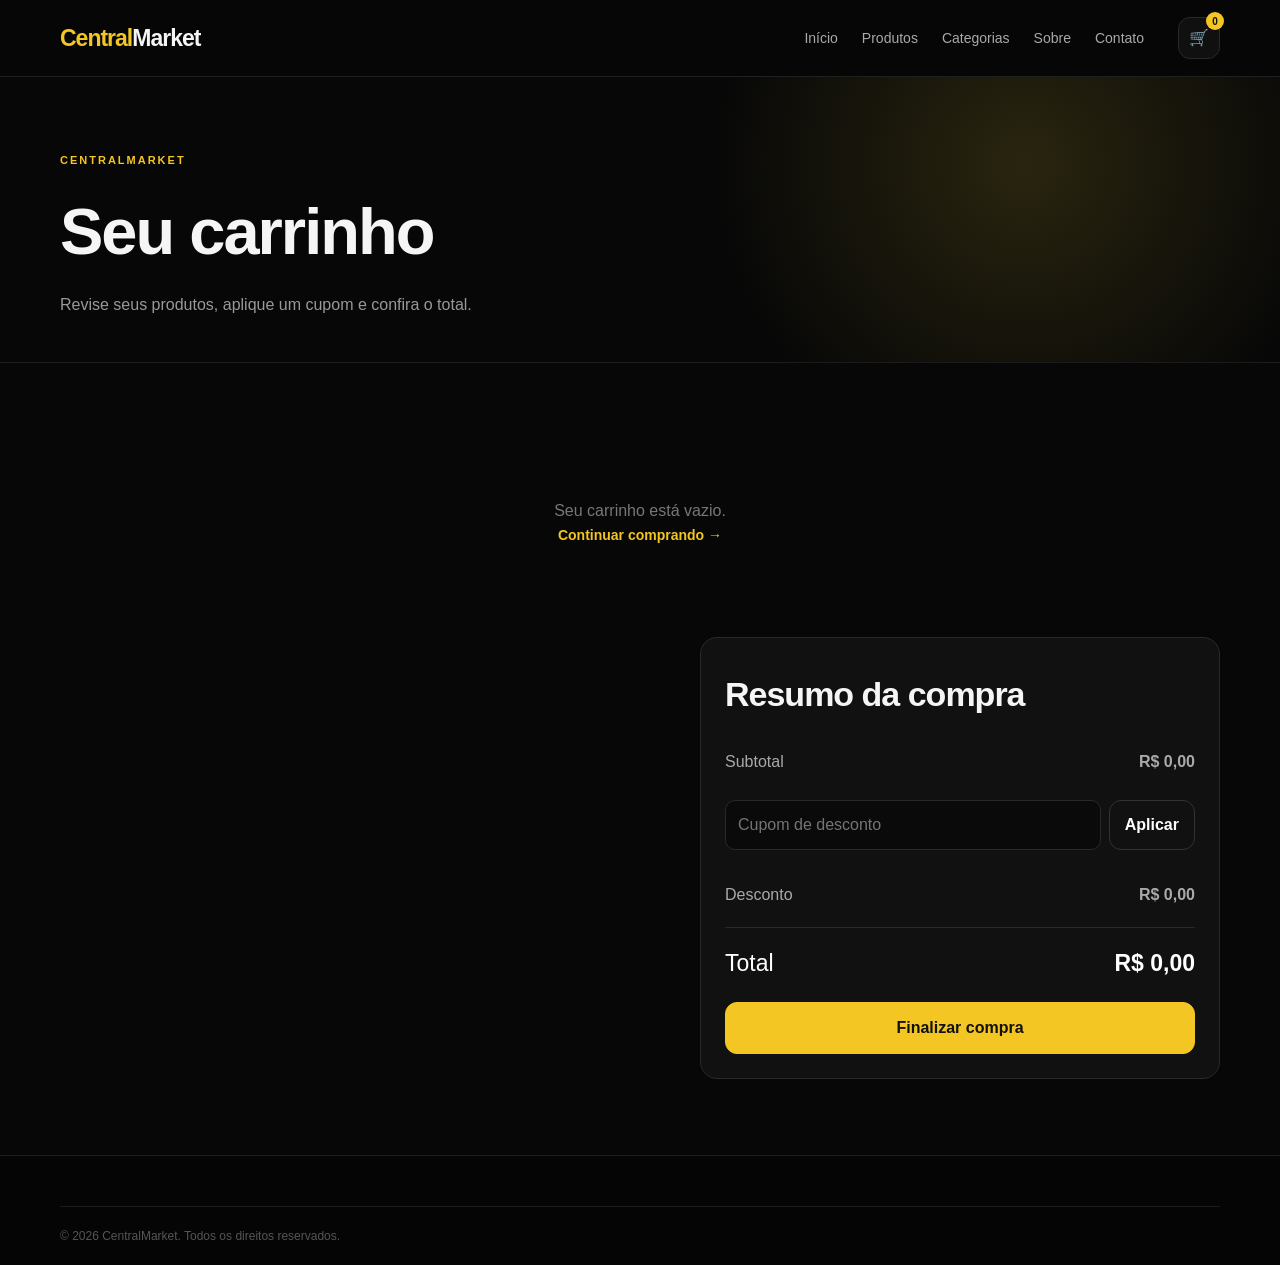
==== carrinho.html @ 90372ec9 "Add files via upload" ====
<!DOCTYPE html>
<html lang="pt-BR"><head><meta charset="UTF-8"><meta name="viewport" content="width=device-width,initial-scale=1.0"><title>Seu carrinho — CentralMarket</title><link rel="stylesheet" href="style.css"></head>
<body><header class="header"><div class="container nav"><a class="logo" href="index.html"><span>Central</span>Market</a><nav><a href="index.html">Início</a><a href="produtos.html">Produtos</a><a href="categorias.html">Categorias</a><a href="sobre.html">Sobre</a><a href="contato.html">Contato</a></nav><div class="actions"><button class="icon-btn cart-btn" id="cartBtn">🛒<b id="cartCount">0</b></button></div></div></header>
<main><section class="page-hero"><div class="container"><span class="eyebrow">CENTRALMARKET</span><h1>Seu carrinho</h1><p>Revise seus produtos, aplique um cupom e confira o total.</p></div></section><section class="section"><div class="container" id="fullCart"></div></section></main><div id="cartMount"></div><footer class="footer"><div class="container copyright">© 2026 CentralMarket. Todos os direitos reservados.</div></footer><script src="script.js"></script></body></html>
---- style.css ----
*{box-sizing:border-box;margin:0;padding:0}html{scroll-behavior:smooth}body{font-family:Inter,Arial,sans-serif;background:#070707;color:#f5f5f5;line-height:1.5}a{text-decoration:none;color:inherit}button,input,select,textarea{font:inherit}.container{width:min(1160px,92%);margin:auto}.header{position:sticky;top:0;z-index:50;background:rgba(7,7,7,.9);backdrop-filter:blur(14px);border-bottom:1px solid #202020}.nav{height:76px;display:flex;align-items:center;gap:34px}.logo{font-size:23px;font-weight:900;letter-spacing:-1px}.logo span{color:#f3c623}.nav nav{display:flex;gap:24px;margin-left:auto}.nav nav a{color:#a9a9a9;font-size:14px;transition:.2s}.nav nav a:hover,.nav nav a.active{color:#fff}.actions{display:flex;gap:9px}.icon-btn{width:42px;height:42px;border:1px solid #292929;background:#101010;color:#fff;border-radius:12px;cursor:pointer;display:grid;place-items:center;position:relative}.icon-btn b{position:absolute;top:-6px;right:-5px;background:#f3c623;color:#111;border-radius:99px;font-size:10px;min-width:18px;height:18px;display:grid;place-items:center}.hero{padding:72px 0 55px;background:radial-gradient(circle at 75% 35%,#29250f 0,transparent 34%),#070707}.hero-grid{display:grid;grid-template-columns:1.05fr .95fr;gap:52px;align-items:center}.eyebrow{color:#f3c623;font-size:11px;font-weight:800;letter-spacing:2px}.hero h1{font-size:clamp(42px,6vw,72px);line-height:1.02;letter-spacing:-3px;margin:18px 0}.hero h1 strong{color:#f3c623}.hero p{max-width:570px;color:#aaa;font-size:17px}.hero-actions{display:flex;gap:12px;margin-top:30px}.btn{display:inline-flex;justify-content:center;align-items:center;border-radius:12px;padding:13px 20px;font-weight:800;border:1px solid #333;cursor:pointer}.btn.primary{background:#f3c623;color:#111;border-color:#f3c623}.btn.ghost{background:#111;color:#fff}.hero-video{height:430px;border-radius:26px;overflow:hidden;border:1px solid #292929;background:#111}.hero-video video{width:100%;height:100%;object-fit:cover}.benefits{border-top:1px solid #1c1c1c;border-bottom:1px solid #1c1c1c;background:#0c0c0c}.benefits-grid{display:grid;grid-template-columns:repeat(3,1fr);padding:25px 0;gap:25px}.benefits-grid div{display:flex;flex-direction:column;gap:3px}.benefits-grid strong{font-size:14px}.benefits-grid span,.muted{color:#888;font-size:13px}.section{padding:76px 0}.dark-section{background:#0b0b0b}.section-head{display:flex;justify-content:space-between;align-items:end;gap:20px;margin-bottom:30px}.section h2{font-size:34px;letter-spacing:-1px;margin-top:7px}.text-link{color:#f3c623;font-weight:700;font-size:14px}.category-grid{display:grid;grid-template-columns:repeat(4,1fr);gap:15px}.category-grid.large{grid-template-columns:repeat(2,1fr);max-width:900px}.category-card{background:linear-gradient(145deg,#141414,#0c0c0c);border:1px solid #242424;border-radius:18px;padding:27px;min-height:170px;transition:.2s}.category-card:hover{border-color:#f3c623;transform:translateY(-2px)}.category-card span{font-size:28px;color:#f3c623}.category-card h3,.category-card h2{margin:16px 0 4px;font-size:20px}.category-card p{color:#888;font-size:13px}.category-card b{display:block;color:#f3c623;margin-top:22px;font-size:13px}.product-grid{display:grid;grid-template-columns:repeat(4,1fr);gap:18px}.product-card{background:#111;border:1px solid #252525;border-radius:18px;overflow:hidden;position:relative}.product-image{height:205px;background:#181818;overflow:hidden}.product-image img{width:100%;height:100%;object-fit:cover}.discount{position:absolute;top:12px;left:12px;background:#f3c623;color:#111;font-weight:900;padding:5px 8px;border-radius:7px;font-size:11px}.product-info{padding:16px}.product-cat{color:#777;font-size:11px;text-transform:uppercase;letter-spacing:1px}.product-info h3{font-size:16px;margin:6px 0 8px}.stars{color:#f3c623;font-size:12px}.price{font-size:20px;font-weight:900;margin:9px 0}.old{color:#666;text-decoration:line-through;font-size:12px;margin-left:5px;font-weight:400}.add-btn{width:100%;border:1px solid #333;background:#191919;color:#fff;border-radius:10px;padding:10px;cursor:pointer;font-weight:800}.add-btn:hover{background:#f3c623;color:#111;border-color:#f3c623}.page-hero{padding:70px 0 45px;border-bottom:1px solid #1b1b1b;background:radial-gradient(circle at 80% 30%,#29250f,transparent 30%)}.page-hero h1{font-size:clamp(40px,6vw,65px);letter-spacing:-2px;margin:12px 0}.page-hero p{color:#999;max-width:650px}.catalog-tools{display:flex;gap:12px;margin-bottom:28px}.catalog-tools input,.catalog-tools select,.contact-form input,.contact-form textarea{width:100%;background:#111;border:1px solid #292929;color:#fff;border-radius:11px;padding:13px 15px;outline:none}.catalog-tools input:focus,.catalog-tools select:focus,.contact-form input:focus,.contact-form textarea:focus{border-color:#f3c623}.catalog-tools input{flex:1}.catalog-tools select{max-width:230px}.empty{text-align:center;padding:60px;color:#888}.hidden{display:none!important}.content-narrow{max-width:900px}.content-narrow>p{color:#999;margin:12px 0 30px}.info-cards{display:grid;grid-template-columns:repeat(3,1fr);gap:15px}.info-cards div,.contact-box{padding:25px;background:#111;border:1px solid #252525;border-radius:16px}.info-cards p{color:#888;font-size:13px;margin-top:8px}.contact-grid{display:grid;grid-template-columns:1.1fr .9fr;gap:30px}.contact-form{display:flex;flex-direction:column;gap:17px}.contact-form label{display:flex;flex-direction:column;gap:7px;font-size:13px;color:#aaa}.contact-form textarea{resize:vertical}.contact-box h2{font-size:30px;margin:14px 0}.contact-box p{color:#999}.footer{border-top:1px solid #1e1e1e;padding:50px 0 20px;background:#050505}.footer-grid{display:grid;grid-template-columns:2fr 1fr 1fr;gap:30px;padding-bottom:35px}.footer-grid>div{display:flex;flex-direction:column;gap:9px}.footer-grid p,.footer-grid a:not(.logo){color:#777;font-size:13px}.footer-grid strong{font-size:13px}.copyright{padding-top:20px;border-top:1px solid #1c1c1c;color:#555;font-size:12px}.cart-backdrop{position:fixed;inset:0;background:rgba(0,0,0,.65);z-index:90;opacity:0;pointer-events:none;transition:.2s}.cart-backdrop.open{opacity:1;pointer-events:auto}.cart-drawer{position:fixed;right:0;top:0;height:100vh;width:min(430px,94vw);background:#0d0d0d;border-left:1px solid #2a2a2a;z-index:100;transform:translateX(105%);transition:.25s;display:flex;flex-direction:column}.cart-drawer.open{transform:translateX(0)}.cart-head{display:flex;justify-content:space-between;align-items:center;padding:22px;border-bottom:1px solid #252525}.cart-head h2{font-size:21px}.close-cart{border:0;background:none;color:#aaa;font-size:25px;cursor:pointer}.cart-items{padding:16px 20px;overflow:auto;flex:1}.cart-item{display:grid;grid-template-columns:1fr auto;gap:8px;padding:14px 0;border-bottom:1px solid #202020}.cart-item strong{font-size:14px}.cart-item small{color:#888}.qty{display:flex;gap:7px;align-items:center}.qty button{background:#191919;border:1px solid #303030;color:#fff;width:26px;height:26px;border-radius:7px;cursor:pointer}.cart-foot{padding:20px;border-top:1px solid #252525}.cart-total{display:flex;justify-content:space-between;font-weight:900;font-size:20px;margin-bottom:14px}.checkout{width:100%}.cart-empty{color:#777;text-align:center;padding:60px 10px}.toast{position:fixed;bottom:25px;left:50%;transform:translate(-50%,20px);opacity:0;z-index:200;background:#f3c623;color:#111;padding:12px 18px;border-radius:10px;font-weight:800;transition:.2s}.toast.show{opacity:1;transform:translate(-50%,0)}
@media(max-width:850px){.nav{gap:14px}.nav nav{gap:12px}.hero-grid,.contact-grid{grid-template-columns:1fr}.hero-video{height:320px}.product-grid{grid-template-columns:repeat(2,1fr)}.category-grid{grid-template-columns:repeat(2,1fr)}.info-cards,.benefits-grid{grid-template-columns:1fr}.footer-grid{grid-template-columns:1fr 1fr}.nav nav{display:none}}
@media(max-width:520px){.product-grid,.category-grid,.category-grid.large{grid-template-columns:1fr}.hero{padding-top:45px}.hero h1{letter-spacing:-2px}.catalog-tools{flex-direction:column}.catalog-tools select{max-width:none}.footer-grid{grid-template-columns:1fr}.section{padding:55px 0}}

.product-link{display:block}.product-link:hover h3{color:#f3c623}.product-detail-section{padding-top:60px}.product-detail-section>.container{display:grid;grid-template-columns:1fr 1fr;gap:45px;align-items:start}.detail-image{height:530px;border-radius:22px;overflow:hidden;border:1px solid #292929;background:#111}.detail-image img{width:100%;height:100%;object-fit:cover}.detail-info{padding:25px 0}.detail-info h1{font-size:clamp(40px,5vw,62px);letter-spacing:-2px;line-height:1.02;margin:12px 0}.detail-desc{color:#999;font-size:16px;max-width:540px}.detail-brand{margin:20px 0;color:#888}.detail-brand strong{color:#eee}.detail-price{font-size:34px;font-weight:900;margin:22px 0}.detail-price span{font-size:15px;color:#666;text-decoration:line-through;margin-left:8px}.detail-price b{font-size:12px;background:#f3c623;color:#111;padding:6px 8px;border-radius:6px;margin-left:8px;vertical-align:middle}.detail-info .btn{margin:5px 7px 5px 0}.specs{grid-column:1/-1;border-top:1px solid #222;padding-top:35px}.specs h2{margin-bottom:18px}.spec-grid{display:grid;grid-template-columns:repeat(2,1fr);border:1px solid #252525;border-radius:15px;overflow:hidden}.spec-grid div{padding:16px 18px;background:#101010;border-bottom:1px solid #222;display:flex;justify-content:space-between;gap:20px}.spec-grid div:nth-child(odd){border-right:1px solid #222}.spec-grid span{color:#777}.full-cart{display:grid}.full-cart-items{min-width:0}.full-cart-item{display:grid;grid-template-columns:75px 1fr auto;align-items:center;gap:17px;padding:18px 0;border-bottom:1px solid #222}.full-cart-item>img{width:75px;height:75px;object-fit:cover;border-radius:12px}.full-cart-main{display:flex;justify-content:space-between;gap:20px;align-items:center}.full-cart-main h3{margin:4px 0}.full-cart-main p{color:#888;font-size:13px}.checkout-box{margin-top:30px;margin-left:auto;width:min(520px,100%);background:#111;border:1px solid #292929;border-radius:17px;padding:24px}.checkout-box h2{margin-bottom:20px}.summary-line,.summary-total{display:flex;justify-content:space-between;gap:20px;padding:10px 0;color:#aaa}.summary-total{border-top:1px solid #292929;margin-top:10px;padding-top:18px;color:#fff;font-size:23px}.coupon-row{display:flex;gap:8px;margin:16px 0 5px}.coupon-row input{flex:1;background:#0a0a0a;border:1px solid #292929;color:#fff;border-radius:10px;padding:12px}.coupon-row .btn{padding:10px 15px}.coupon-msg{font-size:12px;color:#f3c623;min-height:18px}.checkout{margin-top:12px}@media(max-width:850px){.product-detail-section>.container{grid-template-columns:1fr}.detail-image{height:380px}.spec-grid{grid-template-columns:1fr}.spec-grid div:nth-child(odd){border-right:0}.full-cart-item{grid-template-columns:60px 1fr}.full-cart-item>strong{grid-column:2}.full-cart-main{flex-direction:column;align-items:flex-start}.full-cart-item>img{width:60px;height:60px}}
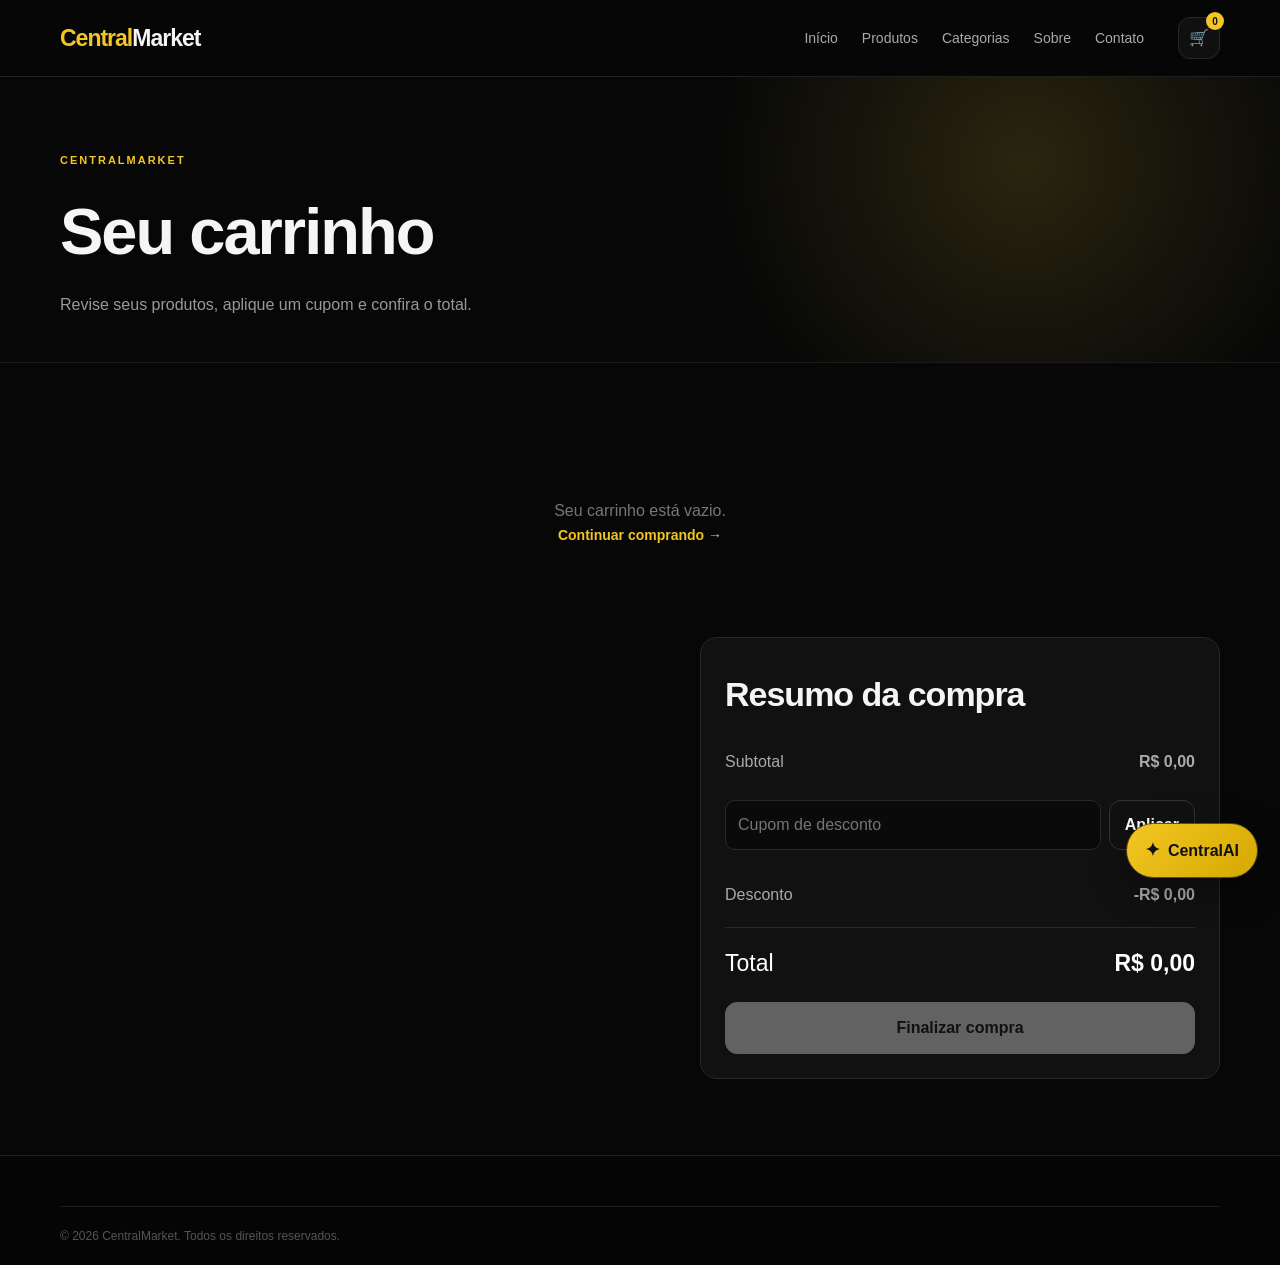
==== commit 83d41dde: "Add files via upload" ====
--- a/carrinho.html
+++ b/carrinho.html
@@ -1,4 +1,5 @@
 <!DOCTYPE html>
 <html lang="pt-BR"><head><meta charset="UTF-8"><meta name="viewport" content="width=device-width,initial-scale=1.0"><title>Seu carrinho — CentralMarket</title><link rel="stylesheet" href="style.css"></head>
 <body><header class="header"><div class="container nav"><a class="logo" href="index.html"><span>Central</span>Market</a><nav><a href="index.html">Início</a><a href="produtos.html">Produtos</a><a href="categorias.html">Categorias</a><a href="sobre.html">Sobre</a><a href="contato.html">Contato</a></nav><div class="actions"><button class="icon-btn cart-btn" id="cartBtn">🛒<b id="cartCount">0</b></button></div></div></header>
-<main><section class="page-hero"><div class="container"><span class="eyebrow">CENTRALMARKET</span><h1>Seu carrinho</h1><p>Revise seus produtos, aplique um cupom e confira o total.</p></div></section><section class="section"><div class="container" id="fullCart"></div></section></main><div id="cartMount"></div><footer class="footer"><div class="container copyright">© 2026 CentralMarket. Todos os direitos reservados.</div></footer><script src="script.js"></script></body></html>+<main><section class="page-hero"><div class="container"><span class="eyebrow">CENTRALMARKET</span><h1>Seu carrinho</h1><p>Revise seus produtos, aplique um cupom e confira o total.</p></div></section><section class="section"><div class="container" id="fullCart"></div></section></main><div id="cartMount"></div><footer class="footer"><div class="container copyright">© 2026 CentralMarket. Todos os direitos reservados.</div></footer><script src="script.js"></script><script src="centralai.js"></script>
+</body></html>
--- a/style.css
+++ b/style.css
@@ -3,3 +3,36 @@
 @media(max-width:520px){.product-grid,.category-grid,.category-grid.large{grid-template-columns:1fr}.hero{padding-top:45px}.hero h1{letter-spacing:-2px}.catalog-tools{flex-direction:column}.catalog-tools select{max-width:none}.footer-grid{grid-template-columns:1fr}.section{padding:55px 0}}
 
 .product-link{display:block}.product-link:hover h3{color:#f3c623}.product-detail-section{padding-top:60px}.product-detail-section>.container{display:grid;grid-template-columns:1fr 1fr;gap:45px;align-items:start}.detail-image{height:530px;border-radius:22px;overflow:hidden;border:1px solid #292929;background:#111}.detail-image img{width:100%;height:100%;object-fit:cover}.detail-info{padding:25px 0}.detail-info h1{font-size:clamp(40px,5vw,62px);letter-spacing:-2px;line-height:1.02;margin:12px 0}.detail-desc{color:#999;font-size:16px;max-width:540px}.detail-brand{margin:20px 0;color:#888}.detail-brand strong{color:#eee}.detail-price{font-size:34px;font-weight:900;margin:22px 0}.detail-price span{font-size:15px;color:#666;text-decoration:line-through;margin-left:8px}.detail-price b{font-size:12px;background:#f3c623;color:#111;padding:6px 8px;border-radius:6px;margin-left:8px;vertical-align:middle}.detail-info .btn{margin:5px 7px 5px 0}.specs{grid-column:1/-1;border-top:1px solid #222;padding-top:35px}.specs h2{margin-bottom:18px}.spec-grid{display:grid;grid-template-columns:repeat(2,1fr);border:1px solid #252525;border-radius:15px;overflow:hidden}.spec-grid div{padding:16px 18px;background:#101010;border-bottom:1px solid #222;display:flex;justify-content:space-between;gap:20px}.spec-grid div:nth-child(odd){border-right:1px solid #222}.spec-grid span{color:#777}.full-cart{display:grid}.full-cart-items{min-width:0}.full-cart-item{display:grid;grid-template-columns:75px 1fr auto;align-items:center;gap:17px;padding:18px 0;border-bottom:1px solid #222}.full-cart-item>img{width:75px;height:75px;object-fit:cover;border-radius:12px}.full-cart-main{display:flex;justify-content:space-between;gap:20px;align-items:center}.full-cart-main h3{margin:4px 0}.full-cart-main p{color:#888;font-size:13px}.checkout-box{margin-top:30px;margin-left:auto;width:min(520px,100%);background:#111;border:1px solid #292929;border-radius:17px;padding:24px}.checkout-box h2{margin-bottom:20px}.summary-line,.summary-total{display:flex;justify-content:space-between;gap:20px;padding:10px 0;color:#aaa}.summary-total{border-top:1px solid #292929;margin-top:10px;padding-top:18px;color:#fff;font-size:23px}.coupon-row{display:flex;gap:8px;margin:16px 0 5px}.coupon-row input{flex:1;background:#0a0a0a;border:1px solid #292929;color:#fff;border-radius:10px;padding:12px}.coupon-row .btn{padding:10px 15px}.coupon-msg{font-size:12px;color:#f3c623;min-height:18px}.checkout{margin-top:12px}@media(max-width:850px){.product-detail-section>.container{grid-template-columns:1fr}.detail-image{height:380px}.spec-grid{grid-template-columns:1fr}.spec-grid div:nth-child(odd){border-right:0}.full-cart-item{grid-template-columns:60px 1fr}.full-cart-item>strong{grid-column:2}.full-cart-main{flex-direction:column;align-items:flex-start}.full-cart-item>img{width:60px;height:60px}}
+
+/* Ajustes de carrinho e responsividade */
+.cart-item{grid-template-columns:58px 1fr;align-items:center}
+.cart-item>img{width:58px;height:58px;object-fit:cover;border-radius:10px;background:#181818}
+.cart-item-main{min-width:0;display:flex;flex-direction:column;gap:4px}
+.cart-item-main strong{white-space:nowrap;overflow:hidden;text-overflow:ellipsis}
+.cart-item-actions{display:flex;justify-content:space-between;align-items:center;gap:10px;margin-top:5px}
+.remove-btn{border:0;background:none;color:#777;font-size:11px;cursor:pointer;padding:4px 0}
+.remove-btn:hover{color:#f3c623}
+.full-cart-price{display:flex;flex-direction:column;align-items:flex-end;gap:7px}
+.btn:disabled{opacity:.45;cursor:not-allowed;filter:grayscale(1)}
+@media(max-width:520px){
+  .nav{height:66px}
+  .logo{font-size:20px}
+  .actions{margin-left:auto}
+  .icon-btn{width:38px;height:38px}
+  .hero-video{height:260px}
+  .detail-info .btn{width:100%;margin-right:0}
+  .full-cart-item{grid-template-columns:55px 1fr;gap:10px}
+  .full-cart-item>img{width:55px;height:55px}
+  .full-cart-main{gap:10px}
+  .full-cart-price{grid-column:2;align-items:flex-start;flex-direction:row;justify-content:space-between;width:100%}
+  .coupon-row{flex-direction:column}
+  .coupon-row .btn{width:100%}
+  .cart-item-actions{align-items:flex-start}
+}
+
+
+/* Pagamento demonstrativo */
+.payment-layout{display:grid;grid-template-columns:minmax(0,1.35fr) minmax(280px,.65fr);gap:24px;align-items:start}.payment-card,.order-card{background:#111;border:1px solid #252525;border-radius:18px;padding:24px}.payment-card h2,.order-card h2{margin-top:0}.payment-methods{display:grid;grid-template-columns:repeat(3,1fr);gap:10px;margin:18px 0}.payment-method{border:1px solid #303030;background:#171717;color:#fff;border-radius:12px;padding:14px;cursor:pointer;text-align:center;font-weight:700}.payment-method.active{border-color:#f3c64b;box-shadow:0 0 0 1px #f3c64b inset}.payment-form{display:grid;gap:14px}.payment-form label{display:grid;gap:7px;font-weight:700}.payment-form input,.payment-form select{width:100%;box-sizing:border-box;background:#0b0b0b;color:#fff;border:1px solid #333;border-radius:10px;padding:13px}.form-grid{display:grid;grid-template-columns:1fr 1fr;gap:14px}.demo-note{padding:13px 15px;border:1px dashed #6c5720;background:#1a160b;color:#d9c98e;border-radius:10px;font-size:.92rem}.order-line{display:flex;justify-content:space-between;gap:15px;padding:10px 0;border-bottom:1px solid #242424}.order-line:last-child{border-bottom:0}.order-total{display:flex;justify-content:space-between;font-size:1.2rem;font-weight:800;padding-top:16px}.payment-actions{display:flex;gap:10px;align-items:center;margin-top:18px}.payment-actions .btn{flex:1;text-align:center}.success-demo{display:none;margin-top:14px;padding:14px;border-radius:10px;background:#102015;border:1px solid #2e6b3c;color:#b9e7c2}.payment-card.is-demo .success-demo{display:block}@media(max-width:800px){.payment-layout{grid-template-columns:1fr}.payment-methods{grid-template-columns:1fr}.form-grid{grid-template-columns:1fr}}
+
+/* CentralAI */
+#centralAI{font-family:inherit}.centralai-launcher{position:fixed;right:22px;bottom:22px;z-index:9998;border:1px solid #5b4b17;background:linear-gradient(135deg,#f3c623,#d5a900);color:#111;border-radius:999px;padding:13px 18px;display:flex;align-items:center;gap:8px;font-weight:900;box-shadow:0 12px 35px rgba(0,0,0,.35);cursor:pointer}.centralai-launcher.hidden{display:none}.centralai-spark{font-size:18px}.centralai-panel{position:fixed;right:22px;bottom:22px;width:min(390px,calc(100vw - 28px));height:min(600px,calc(100vh - 44px));z-index:9999;background:#0b0b0b;border:1px solid #292929;border-radius:20px;box-shadow:0 25px 80px rgba(0,0,0,.65);display:none;overflow:hidden;flex-direction:column}.centralai-panel.open{display:flex}.centralai-head{display:flex;justify-content:space-between;align-items:center;padding:17px 18px;border-bottom:1px solid #252525;background:#101010}.centralai-head strong{display:block;font-size:17px}.centralai-head small{display:block;color:#777;margin-top:3px}.centralai-head button{border:0;background:#1b1b1b;color:#aaa;width:32px;height:32px;border-radius:9px;font-size:22px;cursor:pointer}.centralai-messages{flex:1;overflow:auto;padding:17px;display:flex;flex-direction:column;gap:10px}.centralai-message{max-width:86%;padding:11px 13px;border-radius:14px;line-height:1.45;font-size:14px;white-space:pre-wrap}.centralai-message.assistant{align-self:flex-start;background:#171717;border:1px solid #252525;color:#eee;border-top-left-radius:5px}.centralai-message.user{align-self:flex-end;background:#f3c623;color:#111;border-top-right-radius:5px}.centralai-message.loading{opacity:.6}.centralai-message.error{color:#f1c4c4;border-color:#4c2929}.centralai-suggestions{display:flex;gap:7px;overflow:auto;padding:0 14px 10px}.centralai-suggestions button{white-space:nowrap;background:#121212;border:1px solid #2b2b2b;color:#ccc;border-radius:999px;padding:8px 10px;font-size:11px;cursor:pointer}.centralai-suggestions button:hover{border-color:#f3c623;color:#f3c623}.centralai-form{display:flex;gap:8px;padding:12px;border-top:1px solid #252525;background:#0f0f0f}.centralai-form input{min-width:0;flex:1;background:#171717;border:1px solid #303030;color:#fff;border-radius:12px;padding:12px 13px;outline:none}.centralai-form input:focus{border-color:#8b721b}.centralai-form button{width:45px;border:0;border-radius:12px;background:#f3c623;color:#111;font-size:17px;font-weight:900;cursor:pointer}.centralai-form button:disabled{opacity:.5}@media(max-width:520px){.centralai-launcher{right:14px;bottom:14px}.centralai-panel{right:8px;bottom:8px;width:calc(100vw - 16px);height:calc(100vh - 16px);border-radius:16px}}
